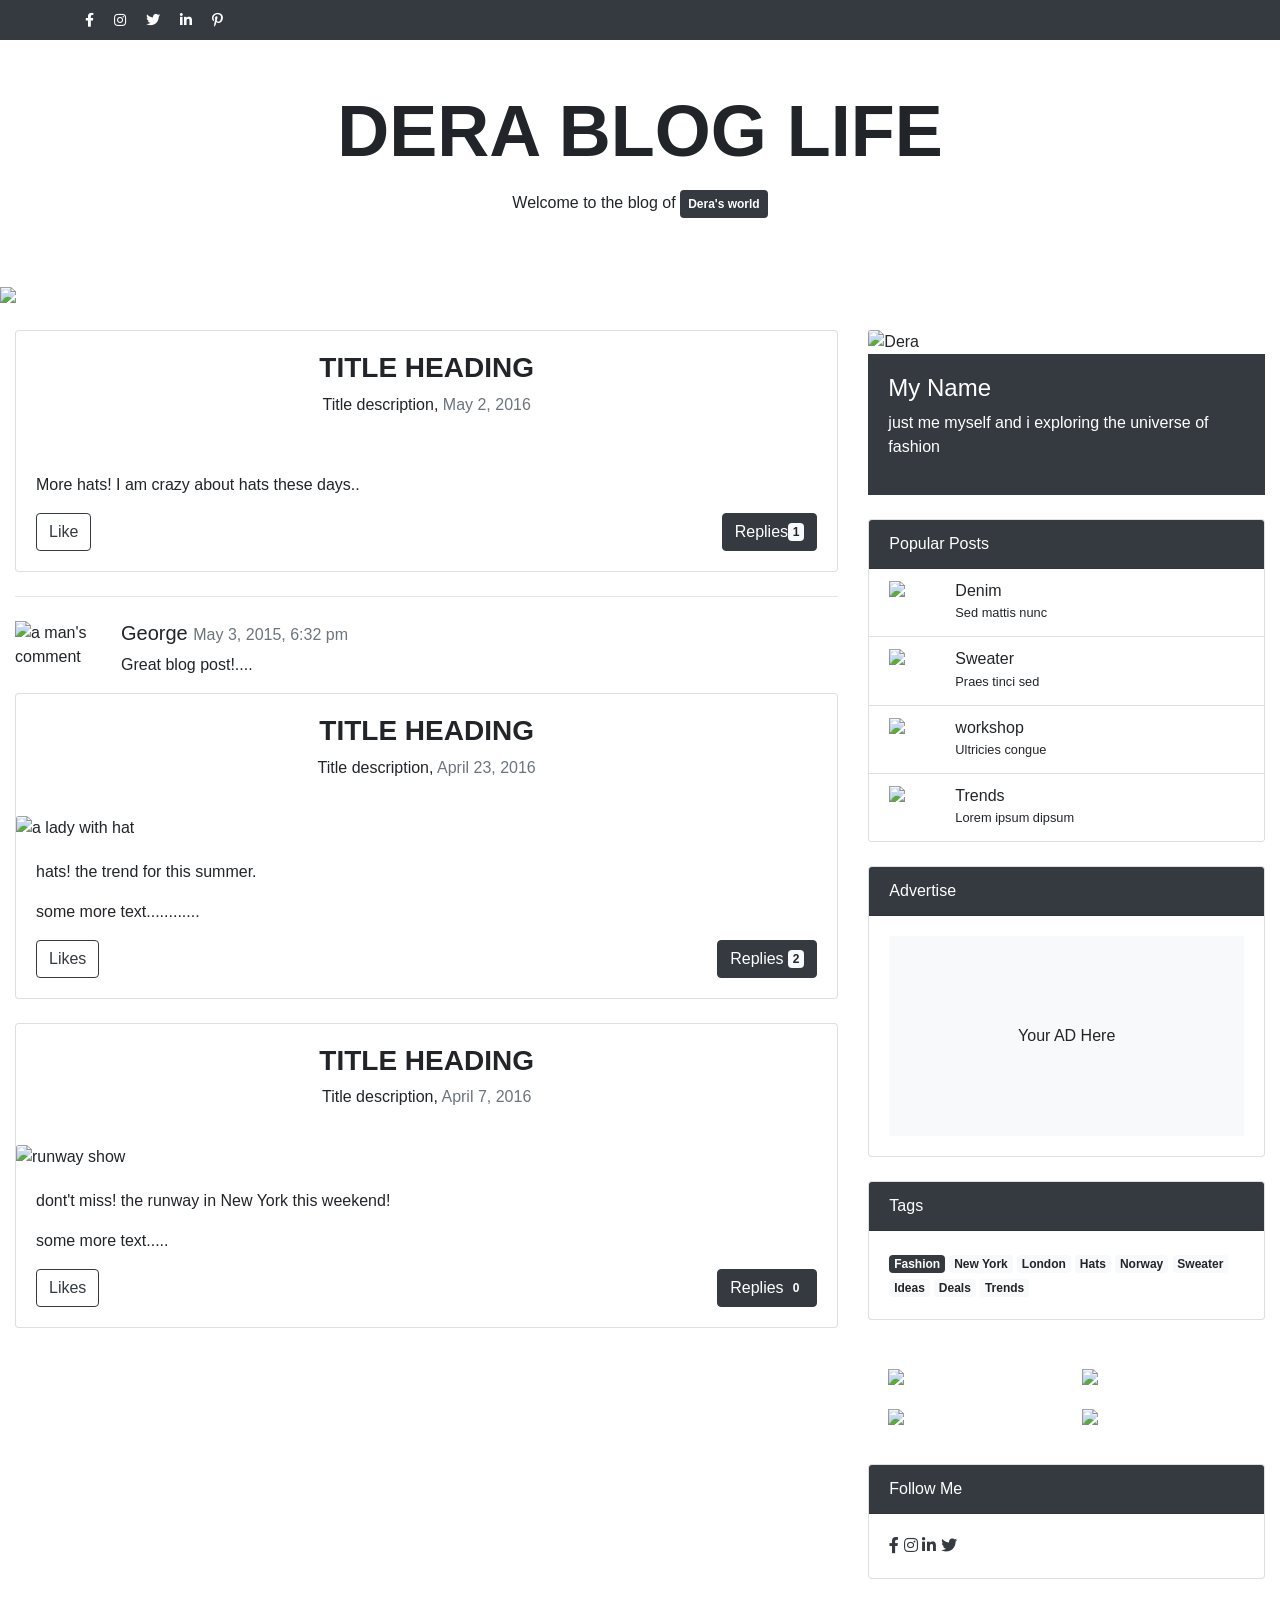
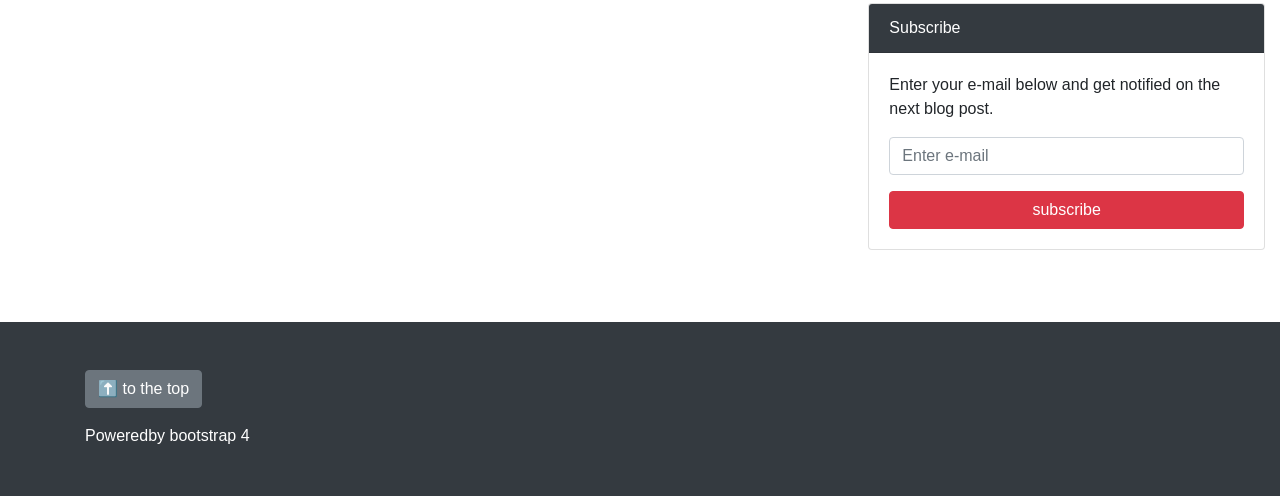
==== index.html @ 269362d4 "rename bootstrap.html to index.html" ====
<!DOCTYPE html>
<html lang="en">
<head>
    <meta charset="UTF-8">
    <meta name="viewport" content="width=device-width, initial-scale=1.0">
    <title>My fashion blog</title>
            <link rel="stylesheet" href="https://cdn.jsdelivr.net/npm/bootstrap@4.6.2/dist/css/bootstrap.min.css" integrity="sha384-xOolHFLEh07PJGoPkLv1IbcEPTNtaed2xpHsD9ESMhqIYd0nLMwNLD69Npy4HI+N" crossorigin="anonymous">
      <link rel="stylesheet" href="styles.css">
      <link rel="stylesheet"
      href="https://cdnjs.cloudflare.com/ajax/libs/font-awesome/5.15.4/css/all.min.css">
</head>
<body>
  <div class="bg-dark py-2">
    <div class="container">
      <a href="#" class="text-white mr-3">
        <i class="fab fa-facebook-f"></i>
      </a>
      <a href="#" class="text-white mr-3">
        <i class="fab fa-instagram"></i>
      </a>
      <a href="#" class="text-white mr-3">
        <i class="fab fa-twitter"></i>
      </a>
      <a href="#" class="text-white mr-3">
        <i class="fab fa-linkedin-in"></i>
      </a>
      <a href="#" class="text-white mr-3">
        <i class="fab fa-pinterest-p"></i>
      </a>
    </div>
  </div>

  <header class="bg-white text-center py-5">
    <h1 class="display-3 font-weight-bold">
      DERA BLOG LIFE
    </h1>
    <P class="mt-3">
      Welcome to the blog of
      <span class="badge badge-dark p-2">
        Dera's world
      </span>
    </P>
  </header>

  <section class="hero position-relative">
    <img src="first.jpg" class="img-fluid w-100">
    <div class="hero-content">
      <h2>DERA'S</h2>
        <h1> FASHION LIFE</h1>
        <button class="btn btn-light mt-3">Subscribe</button>
    </div>
  </section>

  <div class="container-fluid mt-4">
    <div class="row">
      <div class="col-lg-8">
        <!-- blog post -->
         <div class="card mb-4">
          <div class="card-body text-center">
            <h3 class="font-weight-bold">TITLE HEADING</h3>
            <p>
              Title description,
              <span class="text-muted">May 2, 2016</span>
            </p>
          </div>
          <img src="second.jpg" class="card-img-top" alt="">
          <div class="card-body">
          <p>
            More hats!  I am crazy about hats these days.. 
          </p>
          <div class="d-flex justify-content-between align-items-center">
            <button class="btn btn-outline-dark">Like</button>

            <button class="btn btn-dark">
              Replies<span class="badge badge-light">1</span>
            </button>
          </div>
          </div>
         </div>
         <hr>
         <div class="media mt-4">
          <img src="smoke3.jpg" alt="a man's comment" width="90" class="mr-3">
           <div class="media-body">
            <h5>
              George
              <small class="text-muted">
                May 3, 2015, 6:32 pm
              </small>
            </h5>
            <p>Great blog post!....</p>
           </div>
         </div>

      <div class="card mb-4">
        <div class="card-body text-center">
          <h3 class="font-weight-bold">TITLE HEADING</h3>
          <P>Title description,
            <span class="text-muted">April 23, 2016</span>
          </P>
        </div>
        <img src="hat4.jpg" class="card-img-top" alt="a lady with hat">
        <div class="card-body">
          <p>
            hats! the trend for this summer.
          </p>
          <p>
            some more text............
          </p>
          <div class="d-flex justify-content-between align-items-center">
            <button class="btn btn-outline-dark">Likes</button>
            <button class="btn btn-dark">Replies
              <span class="badge badge-light">2</span>
            </button>
          </div>
        </div>
      </div>

      <div class="card mb-4">
        <div class="card-body text-center">
         <h3 class="font-weight-bold">TITLE HEADING</h3>
         <p>Title description,
          <span class="text-muted">April 7, 2016</span>
         </p>
        </div>
        <img src="runway5.jpg" class="card-img-top" alt="runway show">
        <div class="card-body">
          <P>
            dont't miss! the runway in New York this weekend!
          </P>
          <p>some more text.....
          </p>
       <div class="d-flex justify-content-between align-items-center">
       <button class="btn btn-outline-dark">Likes</button>
       <button class="btn btn-dark">
        Replies <span class="badge badge-dark">0</span>
       </button>
       </div>
        </div>
      </div>
      </div>

      <div class="col-lg-4">
        <!-- sidebar -->
       <div class="card mb-4 border-0">
        <img src="girl6.jpg" class="card-img-top" alt="Dera">
        <div class="card-body bg-dark text-white">
          <h4>My Name</h4>
          <p>
            just me myself and i exploring the universe of fashion
          </p>
        </div>
       </div>
       <div class="card mb-4">
        <div class="card-header bg-dark text-white">Popular Posts</div>
        <ul class=" list-group list-group-flush">
          <li class="list-group-item">
            <div class="media">
              <img src="smoke2.jpg" width="50" class="mr-3">
              <div class="media-body">
                <h6 class="mb-0">Denim</h6>
                <small>Sed mattis nunc</small>
              </div>
            </div>
          </li>
          <li class="list-group-item">
            <div class="media">
              <img src="sweater.jpg" width="50" class="mr-3">
              <div class="media-body">
                <h6 class="mb-0">Sweater</h6>
                <small>Praes tinci sed</small>
              </div>
            </div>
          </li>
          <li class="list-group-item">
            <div class="media">
              <img src="workshop.jpg" width="50" class="mr-3">
              <div class="media-body">
                <h6 class="mb-0">workshop</h6>
                <small>Ultricies congue</small>
              </div>
            </div>
          </li>
          <li class="list-group-item">
            <div class="media">
              <img src="smoke2.jpg" width="50" class="mr-3">
              <div class="media-body">
                <h6 class="mb-0">Trends</h6>
                <small>Lorem ipsum dipsum</small>
              </div>
            </div>
          </li>
        </ul>
       </div>

       <div class="card mb-4">
        <div class="card-header bg-dark text-white">
          Advertise
        </div>
        <div class="card-body">
          <div class="bg-light d-flex justify-content-center align-items-center"
          style="height: 200px;">Your AD Here</div>
        </div>
       </div>

       <div class="card mb-4">
        <div class="card-header bg-dark text-white">
          Tags
        </div>
        <div class="card-body">
          <span class="badge badge-dark">Fashion</span>
          <span class="badge badge-light">New York</span>
          <span class="badge badge-light">London</span>
          <span class="badge badge-light">Hats</span>
          <span class="badge badge-light">Norway</span>
          <span class="badge badge-light">Sweater</span>
          <span class="badge badge-light">Ideas</span>
          <span class="badge badge-light">Deals</span>
          <span class="badge badge-light">Trends</span>
        </div>
       </div>

       <div class="card-body">
        <div class="row">
          <div class="col-6 mb-3">
            <img src="jeans insp1.jpg" class="img-fluid">
          </div>
         <div class="col-6 mb-3">
            <img src="hat insp2.jpg" class="img-fluid">
          </div>
          <div class="col-6 mb-3">
            <img src="insp3.jpg" class="img-fluid">
          </div>
          <div class="col-6 mb-3">
            <img src="insp4.jpg" class="img-fluid">
          </div>
        </div>
       </div>

       <div class="card mb-4">
        <div class="card-header bg-dark text-white">
          Follow Me
        </div>
        <div class="card-body">
        <href="#" class="text-dark mr-3">
          <i class="fab fa-facebook-f"></i>
        </a>
           <href="#" class="text-dark mr-3">
          <i class="fab fa-instagram"></i>
        </a>
          <href="#" class="text-dark mr-3">
          <i class="fab fa-linkedin-in"></i>
        </a>
         <href="#" class="text-dark mr-3">
          <i class="fab fa-twitter"></i>
        </a>
        </div>
       </div>

       <div class="card mb-4">
        <div class="card-header bg-dark text-white">Subscribe</div>
        <div class="card-body">
          <p>
            Enter your e-mail below and get notified on the next blog post.
          </p>
          <input 
          type="email" class="form-control mb-3" placeholder="Enter e-mail">
          <button class="btn btn-danger btn-block">subscribe</button>
        </div>
       </div>
      </div>
    </div>
  </div>

  <footer class="bg-dark text-white py-5 mt-5">
    <div class="container">
      <button class="btn btn-secondary mb-3">
        ⬆️ to the top
      </button>
      <p class="mb-0">
        Poweredby bootstrap 4
      </p>
    </div>
  </footer>
    

    <script
      src="https://cdn.jsdelivr.net/npm/jquery@3.5.1/dist/jquery.slim.min.js"
      integrity="sha384-DfXdz2htPH0lsSSs5nCTpuj/zy4C+OGpamoFVy38MVBnE+IbbVYUew+OrCXaRkfj"
      crossorigin="anonymous"
    ></script>
  </body>
</html>

</body>
</html>
---- styles.css ----
.bg-dark a {
  text-decoration: none;
  font-size: 14px;
}
.hero-content {
  position: absolute;
  top: 50%;
  left: 40px;
  transform: translateY(-50%);
  color: white;
}
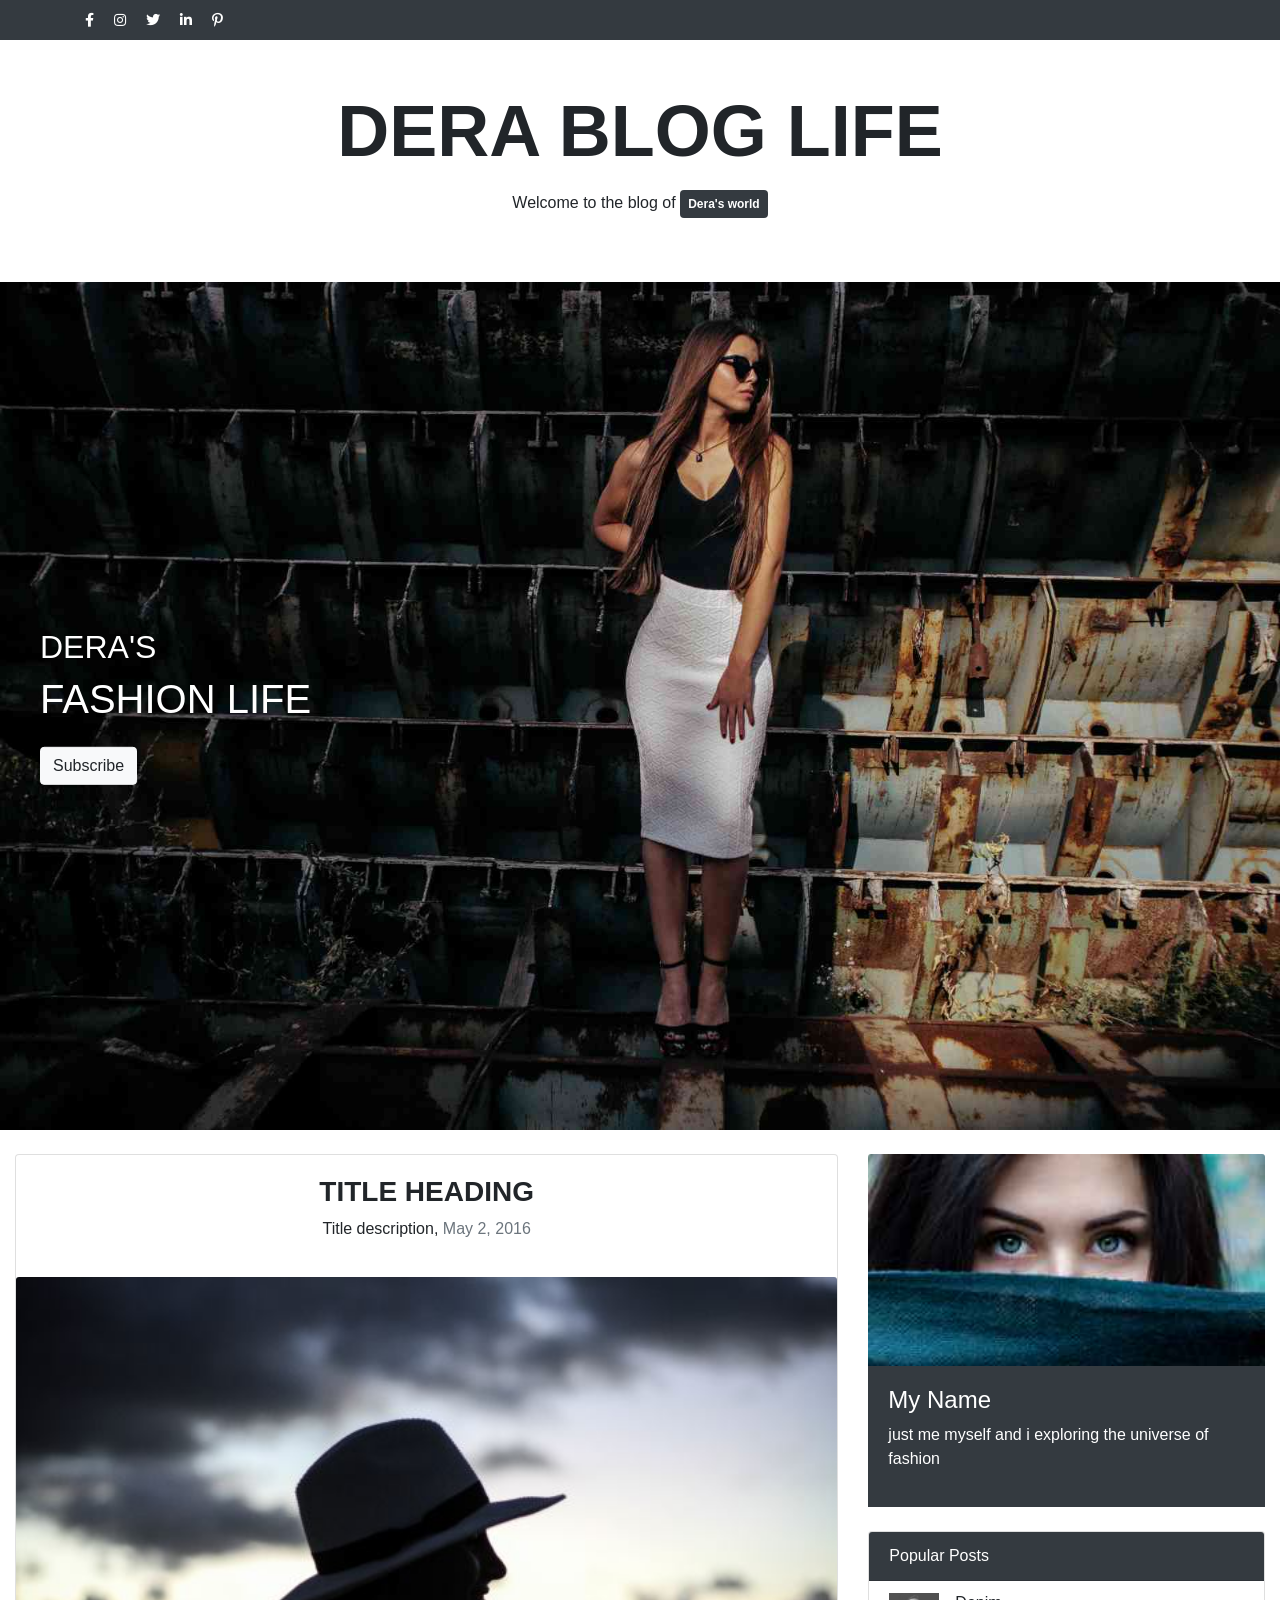
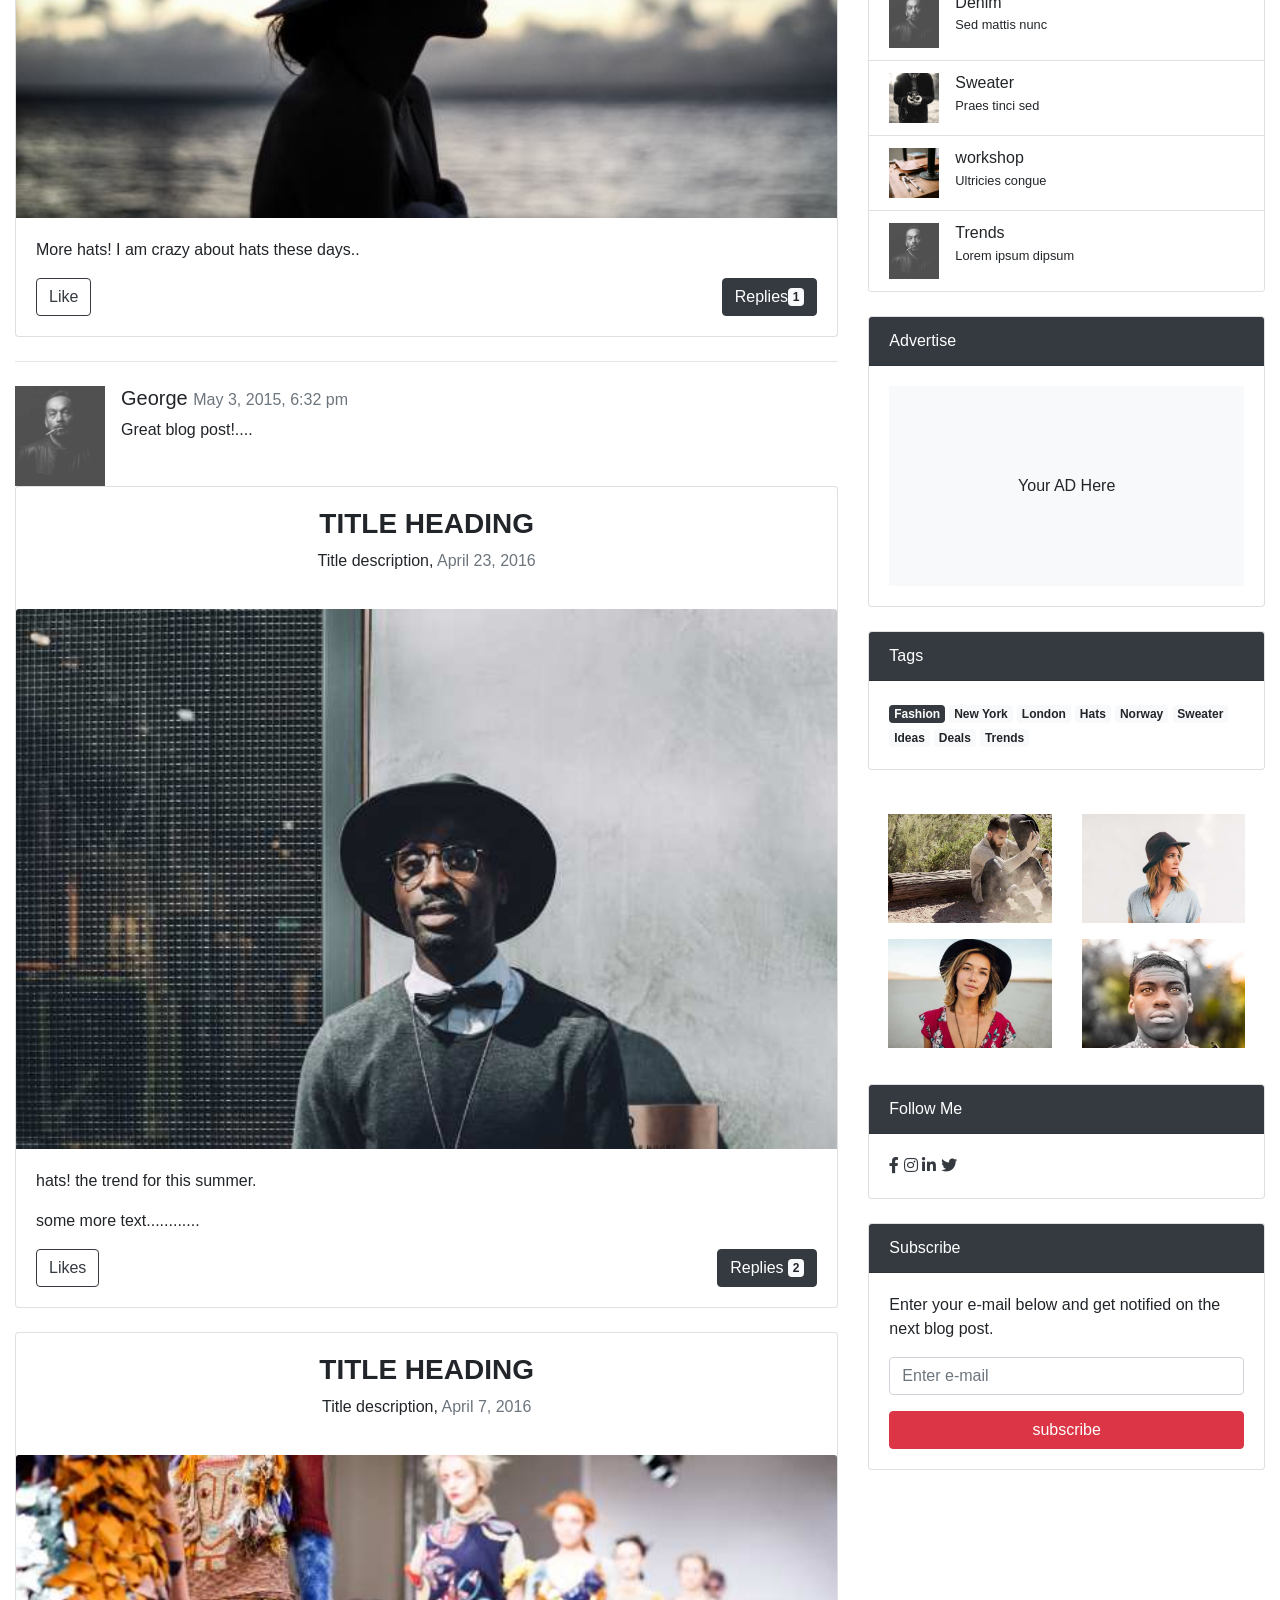
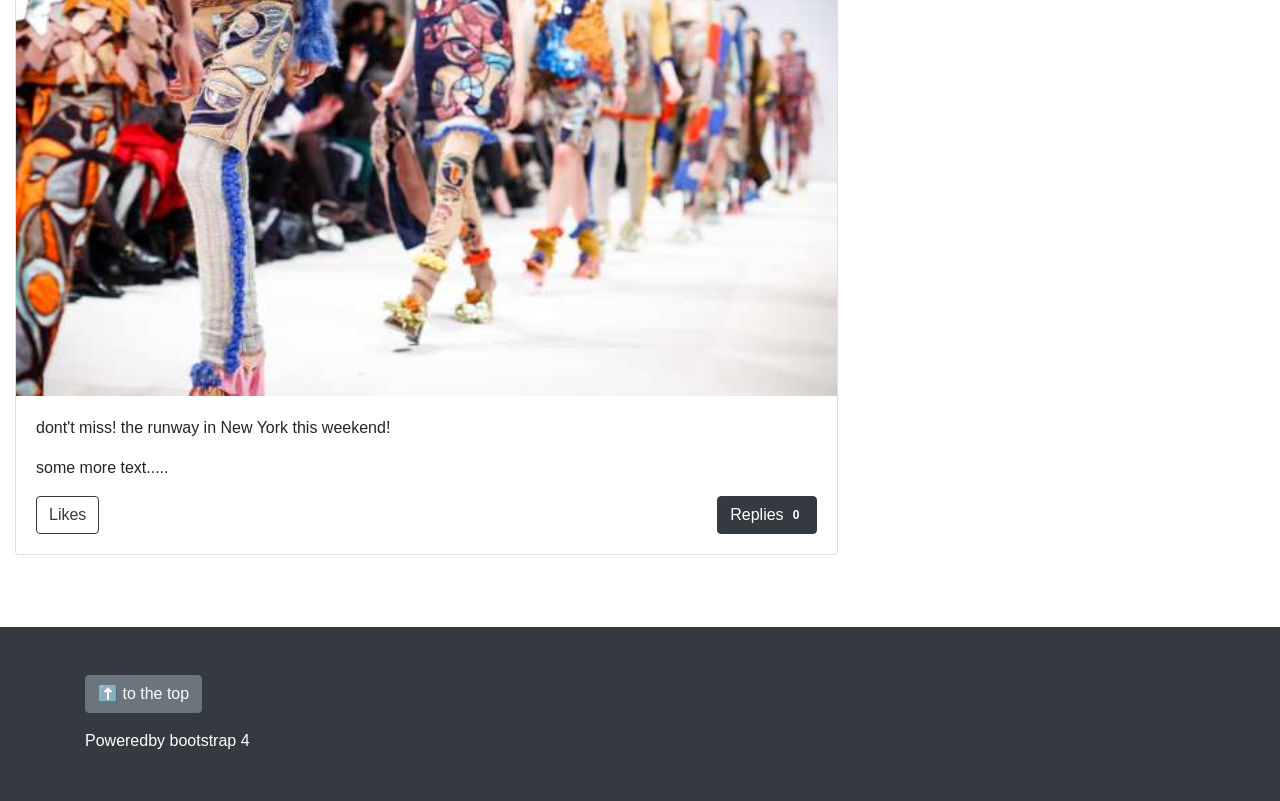
==== commit cdb70b4f: "change image sources to correct files" ====
--- a/index.html
+++ b/index.html
@@ -222,10 +222,10 @@
        <div class="card-body">
         <div class="row">
           <div class="col-6 mb-3">
-            <img src="jeans insp1.jpg" class="img-fluid">
+            <img src="jeansinsp1.jpg" class="img-fluid">
           </div>
          <div class="col-6 mb-3">
-            <img src="hat insp2.jpg" class="img-fluid">
+            <img src="hatinsp2.jpg" class="img-fluid">
           </div>
           <div class="col-6 mb-3">
             <img src="insp3.jpg" class="img-fluid">
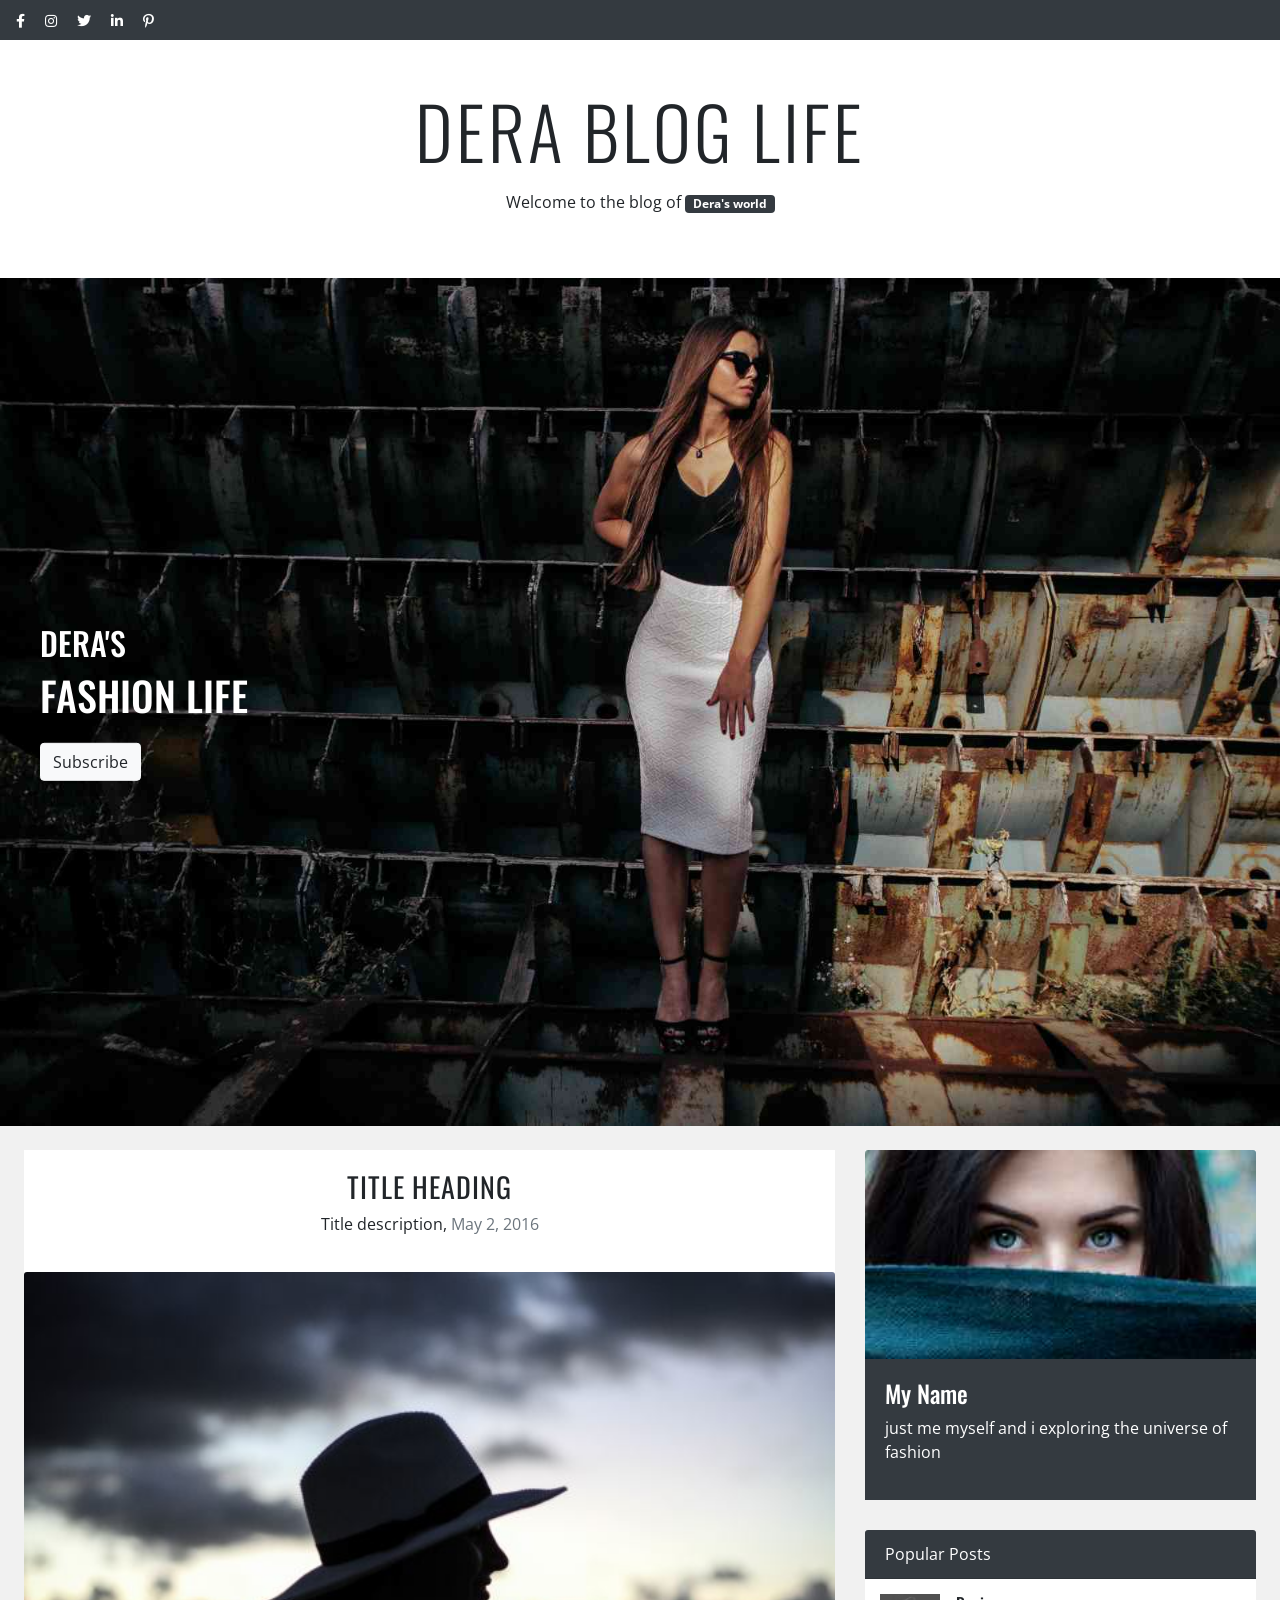
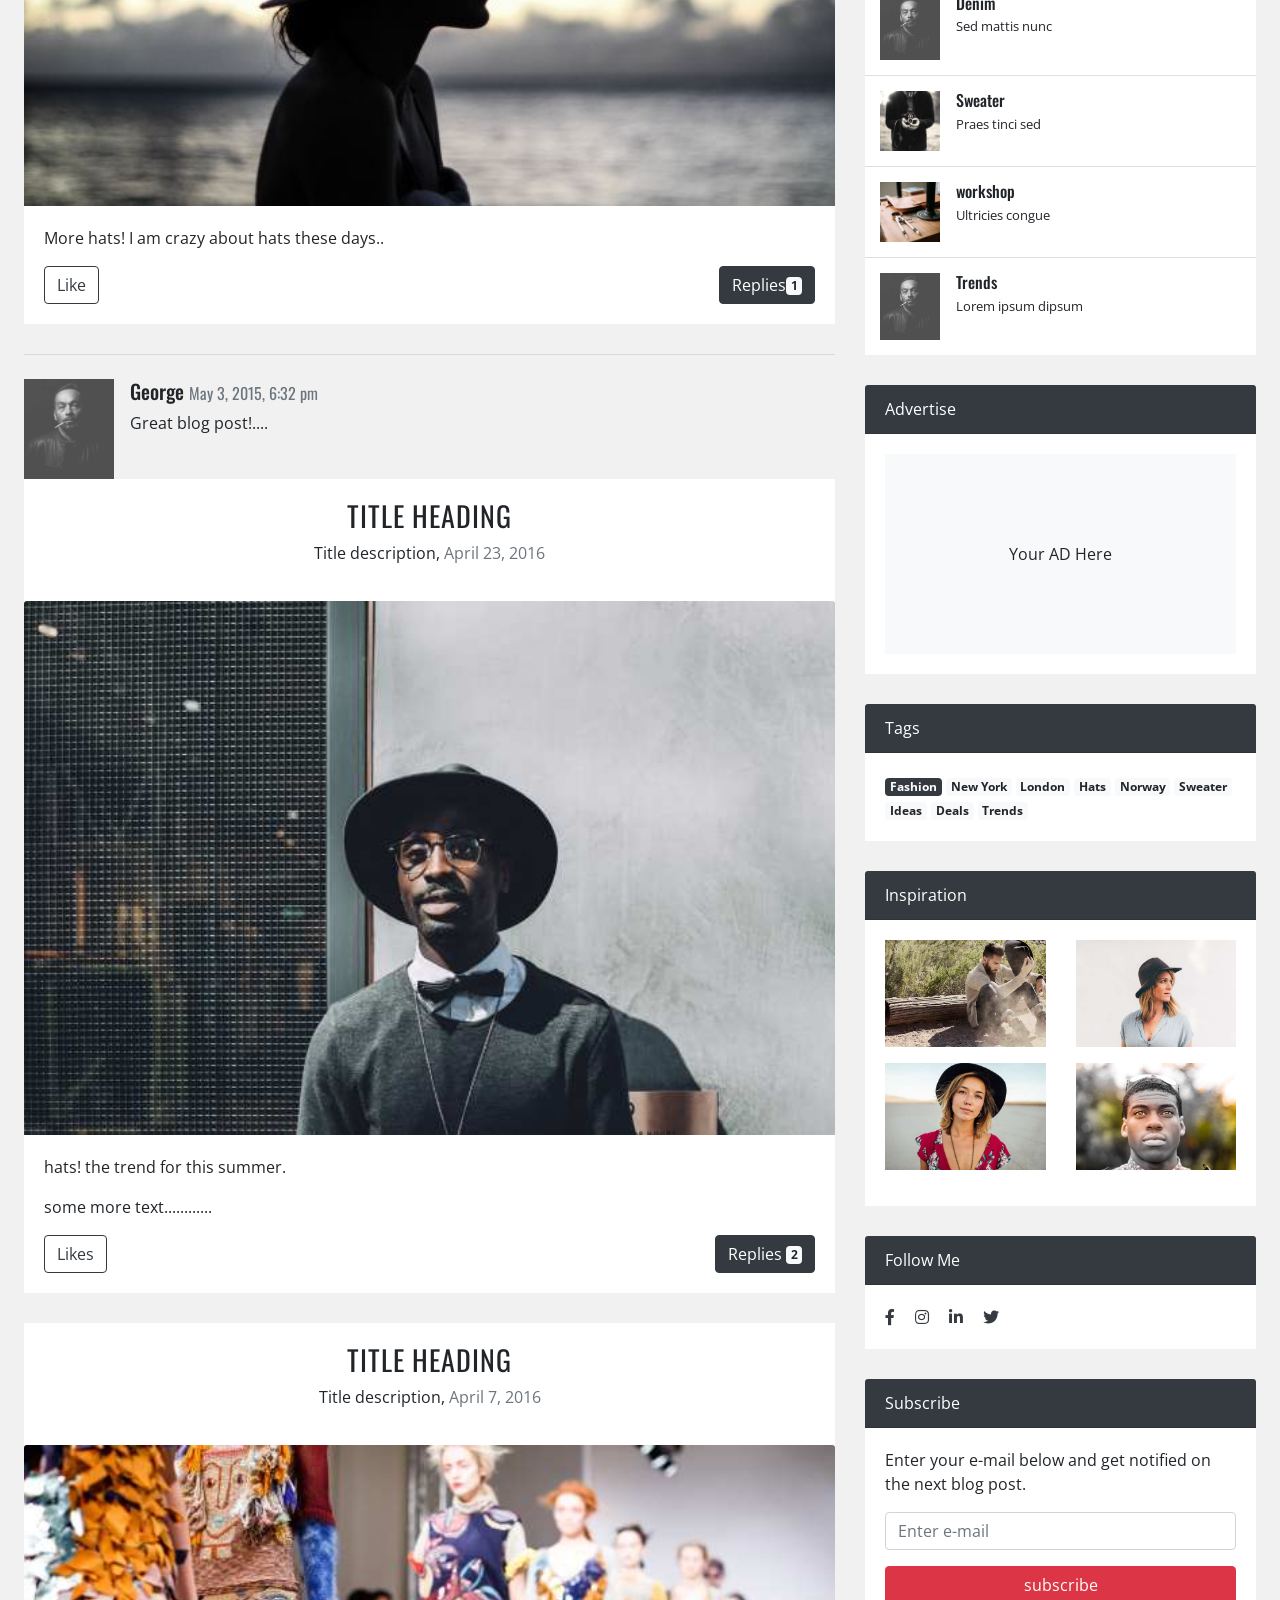
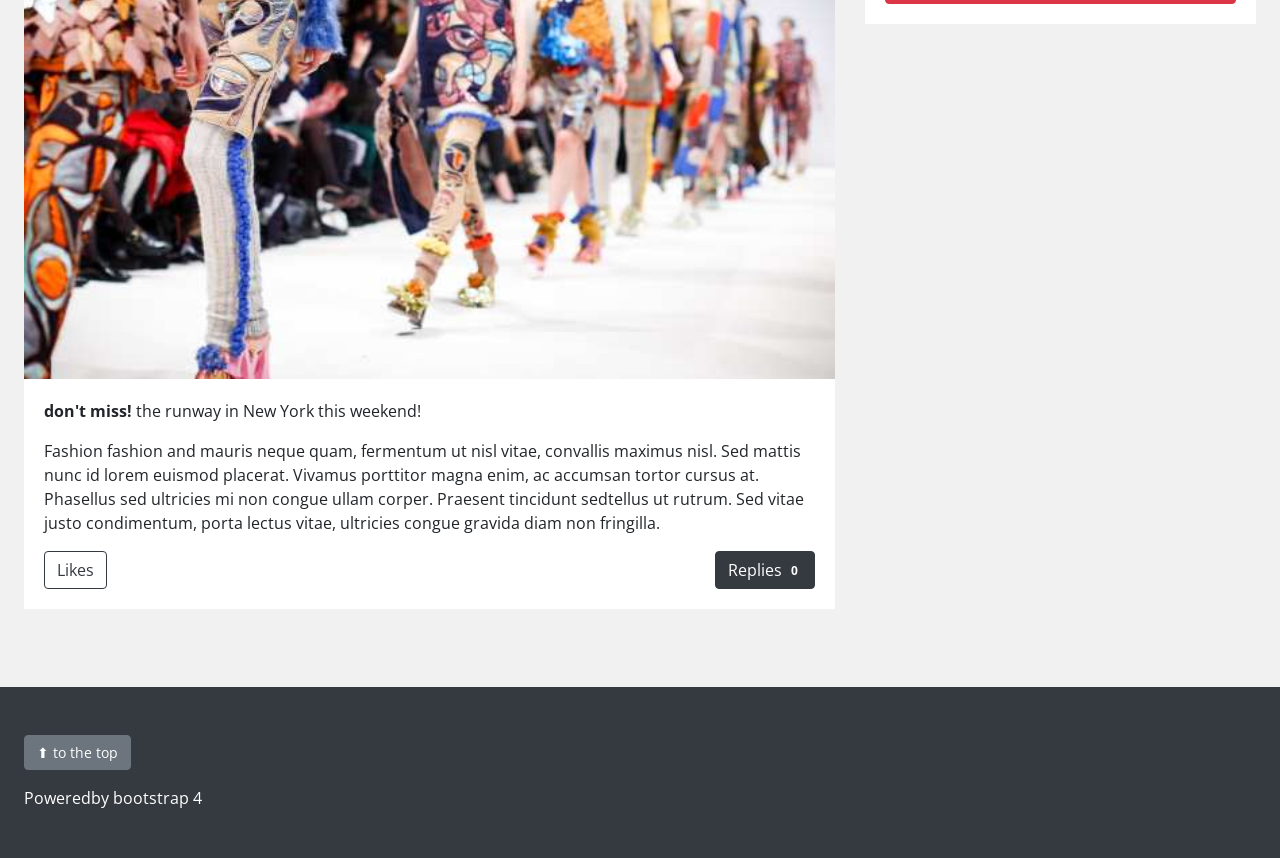
==== commit f475ee3c: "improve styling and match original fashion blog" ====
--- a/index.html
+++ b/index.html
@@ -8,10 +8,14 @@
       <link rel="stylesheet" href="styles.css">
       <link rel="stylesheet"
       href="https://cdnjs.cloudflare.com/ajax/libs/font-awesome/5.15.4/css/all.min.css">
+      <link rel="preconnect" href="https://fonts.googleapis.com">
+      <link rel="preconnect" href="https://fonts.gstatic.com" crossorigin>
+      <link href="https://fonts.googleapis.com/css2?family=Oswald:wght@400;500;700&family=Open+Sans:wght@400;600&display=swap" rel="stylesheet">
 </head>
 <body>
+
   <div class="bg-dark py-2">
-    <div class="container">
+    <div class="container-fluid px-3">
       <a href="#" class="text-white mr-3">
         <i class="fab fa-facebook-f"></i>
       </a>
@@ -31,12 +35,12 @@
   </div>
 
   <header class="bg-white text-center py-5">
-    <h1 class="display-3 font-weight-bold">
+    <h1 class="display-3">
       DERA BLOG LIFE
     </h1>
     <P class="mt-3">
       Welcome to the blog of
-      <span class="badge badge-dark p-2">
+      <span class="badge badge-dark px-2">
         Dera's world
       </span>
     </P>
@@ -51,13 +55,13 @@
     </div>
   </section>
 
-  <div class="container-fluid mt-4">
+  <div class="container-fluid mt-4 px-4">
     <div class="row">
       <div class="col-lg-8">
         <!-- blog post -->
          <div class="card mb-4">
           <div class="card-body text-center">
-            <h3 class="font-weight-bold">TITLE HEADING</h3>
+            <h3>TITLE HEADING</h3>
             <p>
               Title description,
               <span class="text-muted">May 2, 2016</span>
@@ -93,7 +97,7 @@
 
       <div class="card mb-4">
         <div class="card-body text-center">
-          <h3 class="font-weight-bold">TITLE HEADING</h3>
+          <h3>TITLE HEADING</h3>
           <P>Title description,
             <span class="text-muted">April 23, 2016</span>
           </P>
@@ -117,7 +121,7 @@
 
       <div class="card mb-4">
         <div class="card-body text-center">
-         <h3 class="font-weight-bold">TITLE HEADING</h3>
+         <h3>TITLE HEADING</h3>
          <p>Title description,
           <span class="text-muted">April 7, 2016</span>
          </p>
@@ -125,9 +129,12 @@
         <img src="runway5.jpg" class="card-img-top" alt="runway show">
         <div class="card-body">
           <P>
-            dont't miss! the runway in New York this weekend!
+           <strong>don't miss! </strong> the runway in New York this weekend!
           </P>
-          <p>some more text.....
+          <p> Fashion fashion and mauris neque quam,
+           fermentum ut nisl vitae, convallis maximus nisl. Sed mattis nunc id lorem euismod placerat. Vivamus porttitor magna enim,
+          ac accumsan tortor cursus at. Phasellus sed ultricies mi non congue ullam corper. Praesent tincidunt sedtellus ut rutrum.
+           Sed vitae justo condimentum, porta lectus vitae, ultricies congue gravida diam non fringilla.
           </p>
        <div class="d-flex justify-content-between align-items-center">
        <button class="btn btn-outline-dark">Likes</button>
@@ -155,7 +162,7 @@
         <ul class=" list-group list-group-flush">
           <li class="list-group-item">
             <div class="media">
-              <img src="smoke2.jpg" width="50" class="mr-3">
+              <img src="smoke2.jpg" width="60" class="mr-3">
               <div class="media-body">
                 <h6 class="mb-0">Denim</h6>
                 <small>Sed mattis nunc</small>
@@ -218,7 +225,10 @@
           <span class="badge badge-light">Trends</span>
         </div>
        </div>
-
+       <div class="card mb-4">
+        <div class="card-header bg-dark text-white">
+          Inspiration
+        </div>
        <div class="card-body">
         <div class="row">
           <div class="col-6 mb-3">
@@ -235,22 +245,23 @@
           </div>
         </div>
        </div>
+       </div>
 
        <div class="card mb-4">
         <div class="card-header bg-dark text-white">
           Follow Me
         </div>
         <div class="card-body">
-        <href="#" class="text-dark mr-3">
+        <a href="#" class="text-dark mr-3">
           <i class="fab fa-facebook-f"></i>
         </a>
-           <href="#" class="text-dark mr-3">
+           <a href="#" class="text-dark mr-3">
           <i class="fab fa-instagram"></i>
         </a>
-          <href="#" class="text-dark mr-3">
+          <a href="#" class="text-dark mr-3">
           <i class="fab fa-linkedin-in"></i>
         </a>
-         <href="#" class="text-dark mr-3">
+         <a href="#" class="text-dark mr-3">
           <i class="fab fa-twitter"></i>
         </a>
         </div>
@@ -272,10 +283,11 @@
   </div>
 
   <footer class="bg-dark text-white py-5 mt-5">
-    <div class="container">
-      <button class="btn btn-secondary mb-3">
-        ⬆️ to the top
-      </button>
+    <div class="container-fluid px-4">
+      <body id="top"></body>
+      <a href="#top" class="btn btn-secondary mb-3">
+        ⬆ to the top
+      </a>
       <p class="mb-0">
         Poweredby bootstrap 4
       </p>
@@ -289,7 +301,4 @@
       crossorigin="anonymous"
     ></script>
   </body>
-</html>
-
-</body>
 </html>
--- a/styles.css
+++ b/styles.css
@@ -9,4 +9,48 @@
   transform: translateY(-50%);
   color: white;
 }
-
+body{
+  font-family: 'Open Sans', sans-serif;
+  background-color: #f1f1f1;
+}
+h1,h2,h3,h4,h5,h6{
+  font-family: 'Oswald', sans-serif;
+}
+header{
+  background-color: #fff;
+  padding: 80px 0;
+}
+header h1{
+  font-family: 'Oswald', sans-serif;
+  font-weight: 400;
+  letter-spacing: 3px;
+}
+.card{
+  border: none;
+  border-radius: 0;
+}
+.card h3{
+  text-transform: uppercase;
+  letter-spacing: 1px;
+  font-weight: 400;
+  font-family: 'Oswald',sans-serif;
+}
+.list-group-item{
+  padding: 15px;
+}
+.list-group-item img{
+  width: 60px;
+}
+.sidebar-widget{
+  background: white;
+  margin-bottom: 30px;
+}
+.sidebar-title{
+  background: black;
+  color: white;
+  padding: 12px 15px;
+  font-family: 'Oswald' sans-serif;
+}
+.card.mb-4{
+  margin-bottom: 30px !important;
+}
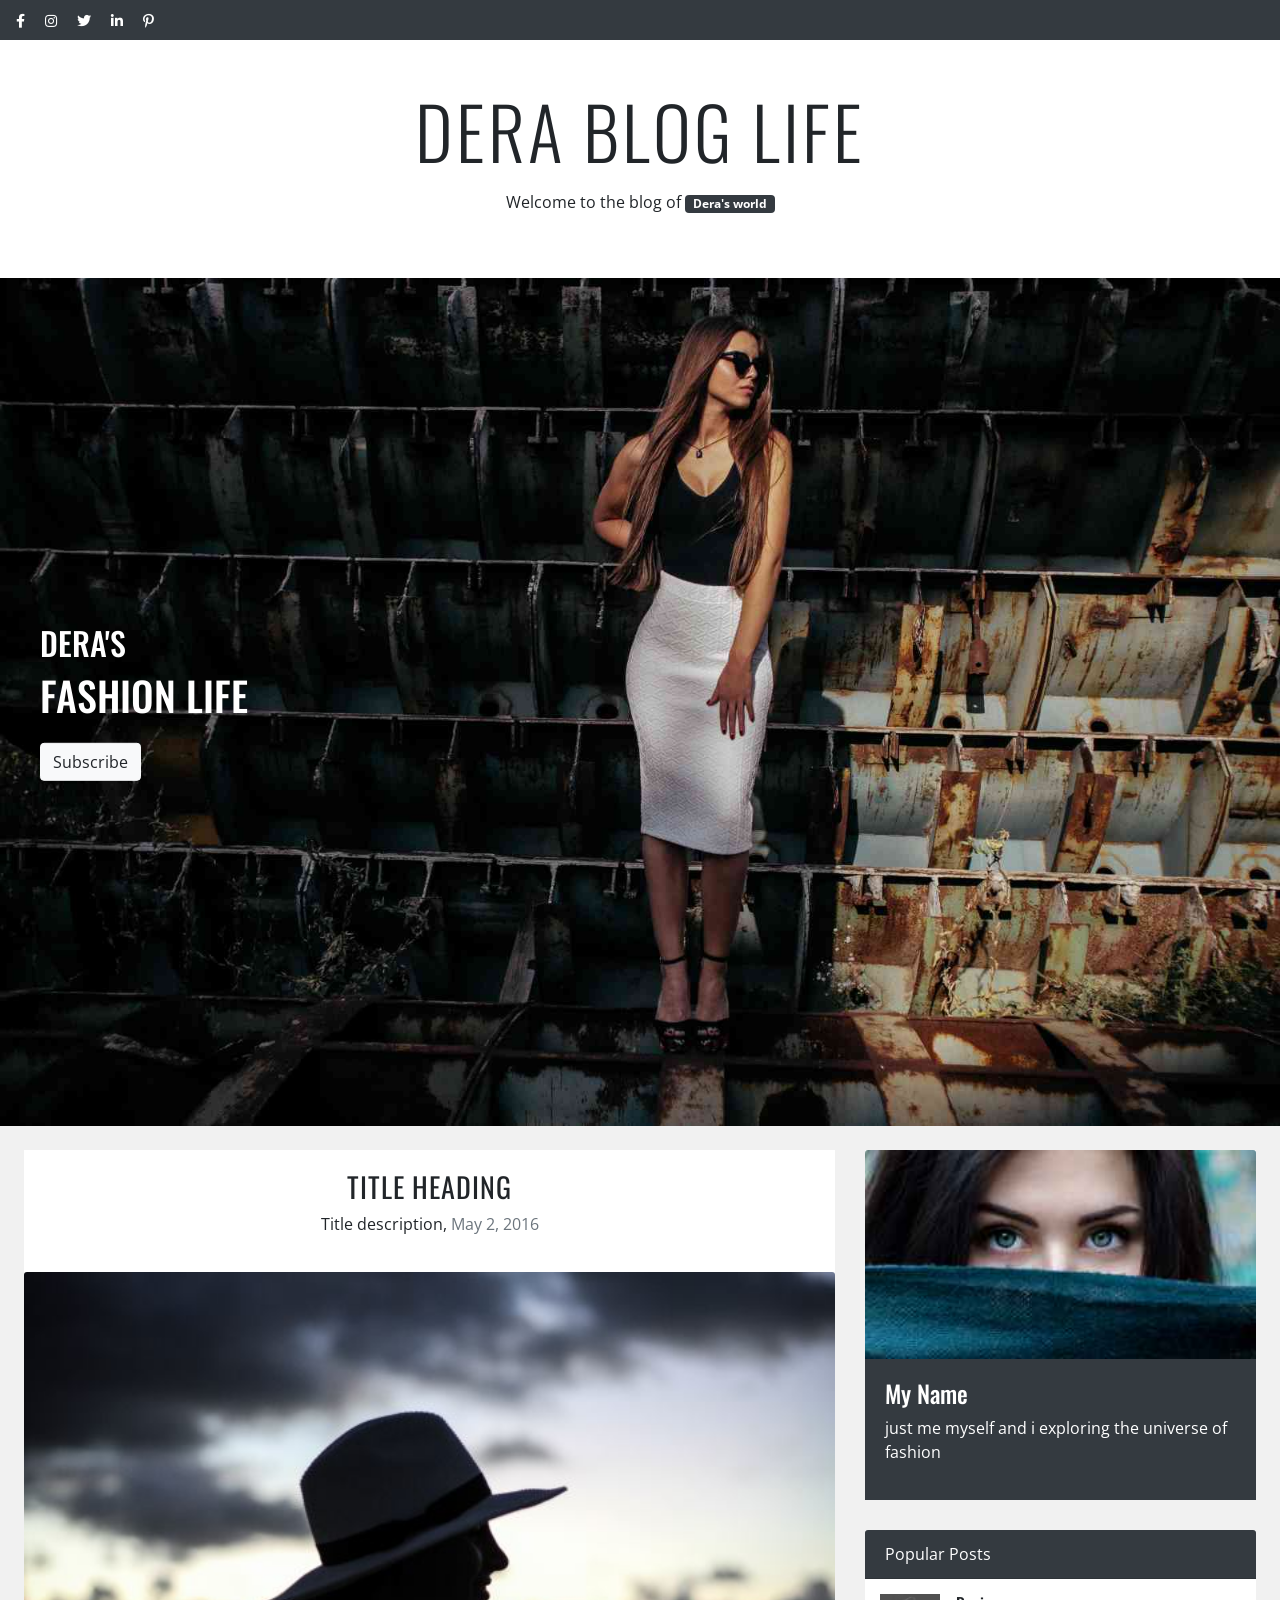
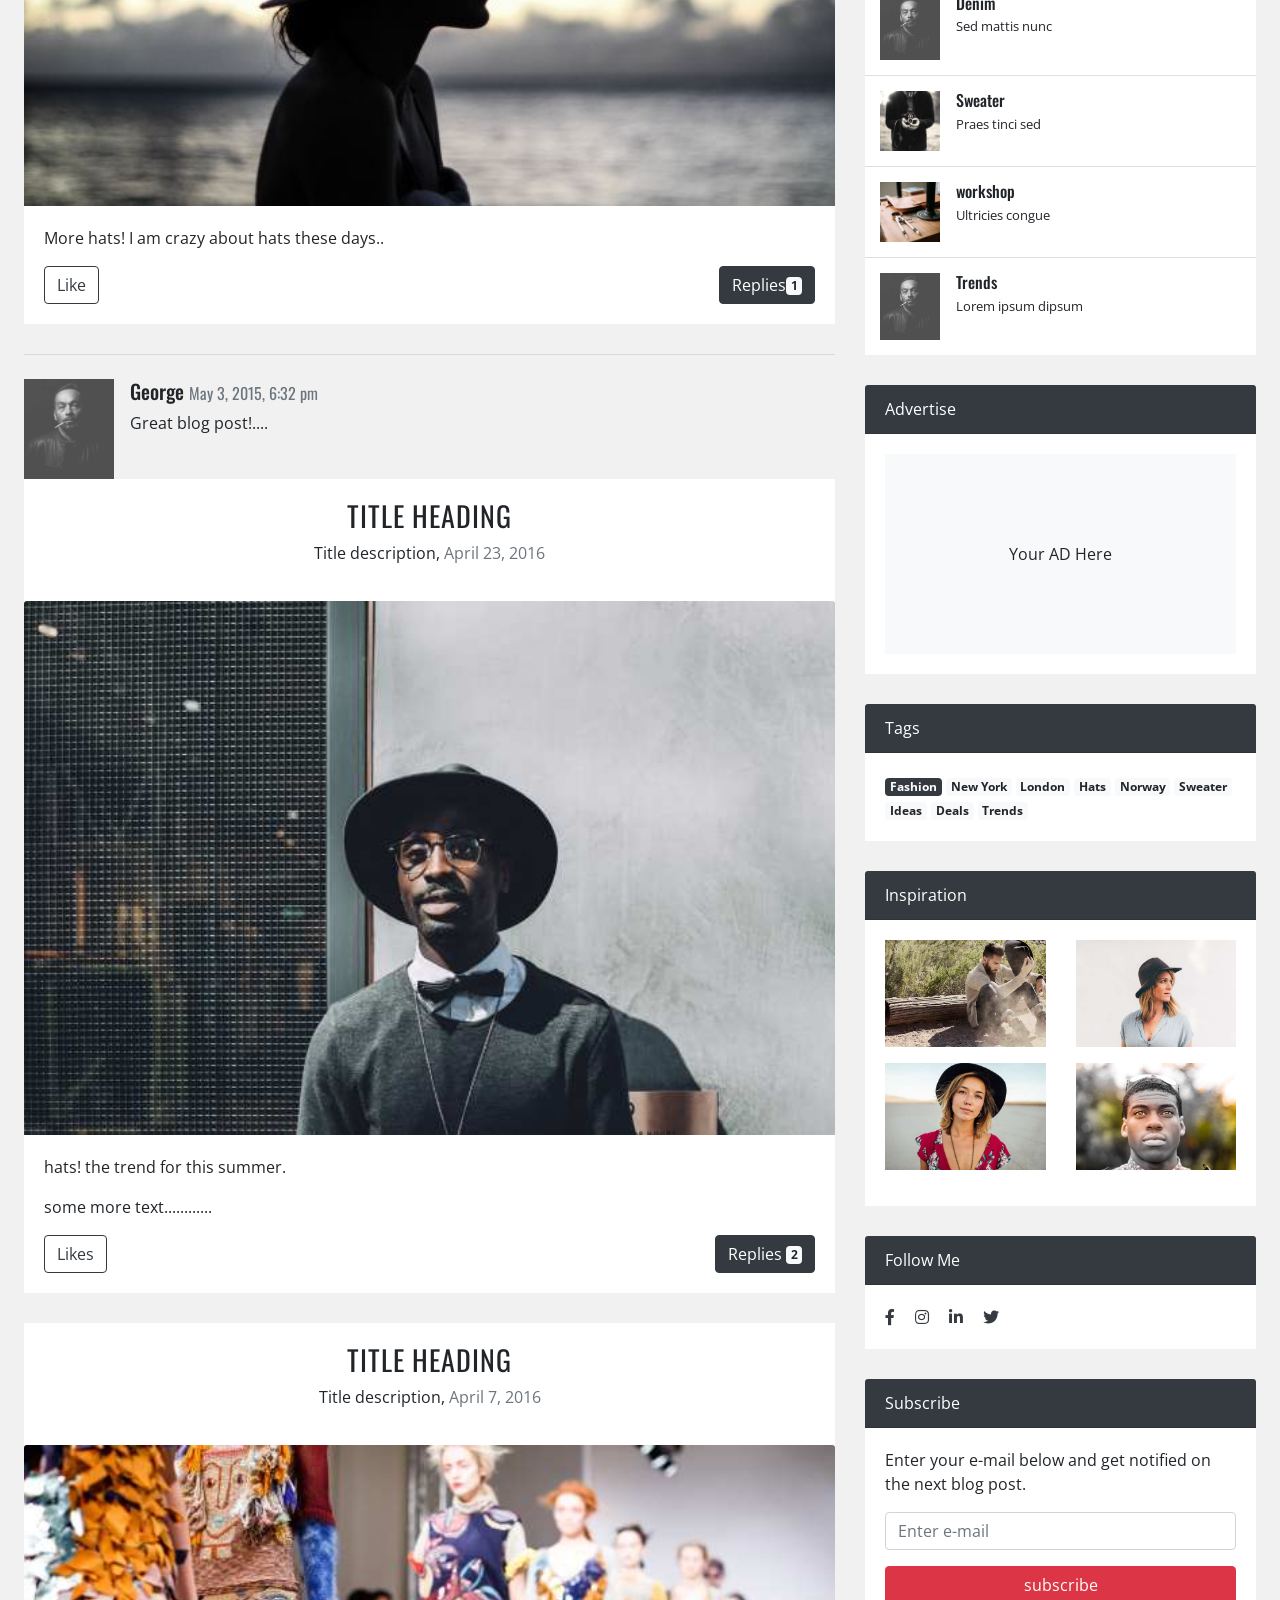
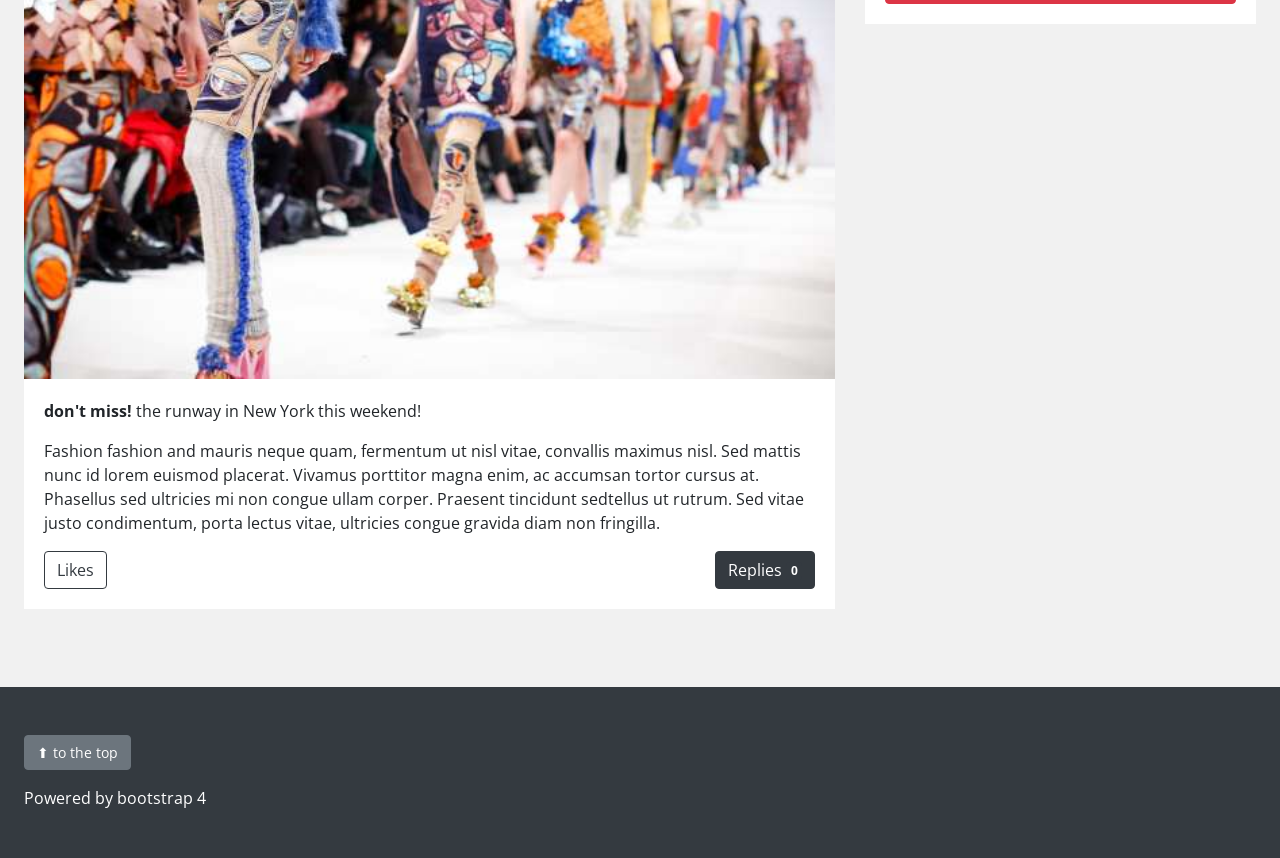
==== commit e540f836: "add favicon" ====
--- a/index.html
+++ b/index.html
@@ -4,14 +4,29 @@
     <meta charset="UTF-8">
     <meta name="viewport" content="width=device-width, initial-scale=1.0">
     <title>My fashion blog</title>
+    <link rel="icon" href="1000482067.jpg">
+    <!-- open graph -->
+     <meta property="og:title" content="Dera Fashion Blog">
+      <meta property="og:description" content="A fashion blog template recreated with Bootstrap 4.">
+        <meta property="og:image" content="https://dera001-s.github.io/fashion-blog/images/first.jpg">
+         <meta property="og:url" content="https://dera001-s.github.io/fashion-blog/">
+         <meta property="og:type" content="website">
+         <!-- twitter -->
+          <meta name="twitter:card" content="summary_large_image">
+         <meta name="twitter:title" content="Dera Fashion Blog">
+         <meta name="twitter:description" content="A fashion blog template recreated with Bootstrap 4.">
+         <meta name="twitter:image" content="https://dera001-s.github.io/fashion-blog/images/first.jpg">
+          <!-- css -->
             <link rel="stylesheet" href="https://cdn.jsdelivr.net/npm/bootstrap@4.6.2/dist/css/bootstrap.min.css" integrity="sha384-xOolHFLEh07PJGoPkLv1IbcEPTNtaed2xpHsD9ESMhqIYd0nLMwNLD69Npy4HI+N" crossorigin="anonymous">
       <link rel="stylesheet" href="styles.css">
       <link rel="stylesheet"
-      href="https://cdnjs.cloudflare.com/ajax/libs/font-awesome/5.15.4/css/all.min.css">
+        href="https://cdnjs.cloudflare.com/ajax/libs/font-awesome/5.15.4/css/all.min.css">
+        <!-- fonts -->
       <link rel="preconnect" href="https://fonts.googleapis.com">
       <link rel="preconnect" href="https://fonts.gstatic.com" crossorigin>
       <link href="https://fonts.googleapis.com/css2?family=Oswald:wght@400;500;700&family=Open+Sans:wght@400;600&display=swap" rel="stylesheet">
-</head>
+    
+    </head>
 <body>
 
   <div class="bg-dark py-2">
@@ -47,7 +62,7 @@
   </header>
 
   <section class="hero position-relative">
-    <img src="first.jpg" class="img-fluid w-100">
+    <img src="images/first.jpg" class="img-fluid w-100" alt="a lady on a white skirt">
     <div class="hero-content">
       <h2>DERA'S</h2>
         <h1> FASHION LIFE</h1>
@@ -67,7 +82,7 @@
               <span class="text-muted">May 2, 2016</span>
             </p>
           </div>
-          <img src="second.jpg" class="card-img-top" alt="">
+          <img src="images/second.jpg" class="card-img-top" alt="a lady on white hat">
           <div class="card-body">
           <p>
             More hats!  I am crazy about hats these days.. 
@@ -83,7 +98,7 @@
          </div>
          <hr>
          <div class="media mt-4">
-          <img src="smoke3.jpg" alt="a man's comment" width="90" class="mr-3">
+          <img src="images/smoke3.jpg" alt="a man's comment" width="90" class="mr-3">
            <div class="media-body">
             <h5>
               George
@@ -102,7 +117,7 @@
             <span class="text-muted">April 23, 2016</span>
           </P>
         </div>
-        <img src="hat4.jpg" class="card-img-top" alt="a lady with hat">
+        <img src="images/hat4.jpg" class="card-img-top" alt="a lady with hat">
         <div class="card-body">
           <p>
             hats! the trend for this summer.
@@ -126,7 +141,7 @@
           <span class="text-muted">April 7, 2016</span>
          </p>
         </div>
-        <img src="runway5.jpg" class="card-img-top" alt="runway show">
+        <img src="images/runway5.jpg" class="card-img-top" alt="runway show">
         <div class="card-body">
           <P>
            <strong>don't miss! </strong> the runway in New York this weekend!
@@ -149,7 +164,7 @@
       <div class="col-lg-4">
         <!-- sidebar -->
        <div class="card mb-4 border-0">
-        <img src="girl6.jpg" class="card-img-top" alt="Dera">
+        <img src="images/girl6.jpg" class="card-img-top" alt="Dera">
         <div class="card-body bg-dark text-white">
           <h4>My Name</h4>
           <p>
@@ -162,7 +177,7 @@
         <ul class=" list-group list-group-flush">
           <li class="list-group-item">
             <div class="media">
-              <img src="smoke2.jpg" width="60" class="mr-3">
+              <img src="images/smoke2.jpg" width="60" class="mr-3" alt="a man with a cigarette">
               <div class="media-body">
                 <h6 class="mb-0">Denim</h6>
                 <small>Sed mattis nunc</small>
@@ -171,7 +186,7 @@
           </li>
           <li class="list-group-item">
             <div class="media">
-              <img src="sweater.jpg" width="50" class="mr-3">
+              <img src="images/sweater.jpg" width="50" class="mr-3" alt="a man on a sweater">
               <div class="media-body">
                 <h6 class="mb-0">Sweater</h6>
                 <small>Praes tinci sed</small>
@@ -180,7 +195,7 @@
           </li>
           <li class="list-group-item">
             <div class="media">
-              <img src="workshop.jpg" width="50" class="mr-3">
+              <img src="images/workshop.jpg" width="50" class="mr-3" alt="a workshop">
               <div class="media-body">
                 <h6 class="mb-0">workshop</h6>
                 <small>Ultricies congue</small>
@@ -189,7 +204,7 @@
           </li>
           <li class="list-group-item">
             <div class="media">
-              <img src="smoke2.jpg" width="50" class="mr-3">
+              <img src="images/smoke2.jpg" width="50" class="mr-3" alt="a man on with a cigarette">
               <div class="media-body">
                 <h6 class="mb-0">Trends</h6>
                 <small>Lorem ipsum dipsum</small>
@@ -232,16 +247,16 @@
        <div class="card-body">
         <div class="row">
           <div class="col-6 mb-3">
-            <img src="jeansinsp1.jpg" class="img-fluid">
+            <img src="images/jeansinsp1.jpg" class="img-fluid" alt="jean inspo">
           </div>
          <div class="col-6 mb-3">
-            <img src="hatinsp2.jpg" class="img-fluid">
+            <img src="images/hatinsp2.jpg" class="img-fluid" alt="hat inspo">
           </div>
           <div class="col-6 mb-3">
-            <img src="insp3.jpg" class="img-fluid">
+            <img src="images/insp3.jpg" class="img-fluid" alt="lady on a black hat">
           </div>
           <div class="col-6 mb-3">
-            <img src="insp4.jpg" class="img-fluid">
+            <img src="images/insp4.jpg" class="img-fluid" alt="a man with glasses">
           </div>
         </div>
        </div>
@@ -289,7 +304,7 @@
         ⬆ to the top
       </a>
       <p class="mb-0">
-        Poweredby bootstrap 4
+        Powered by bootstrap 4
       </p>
     </div>
   </footer>
